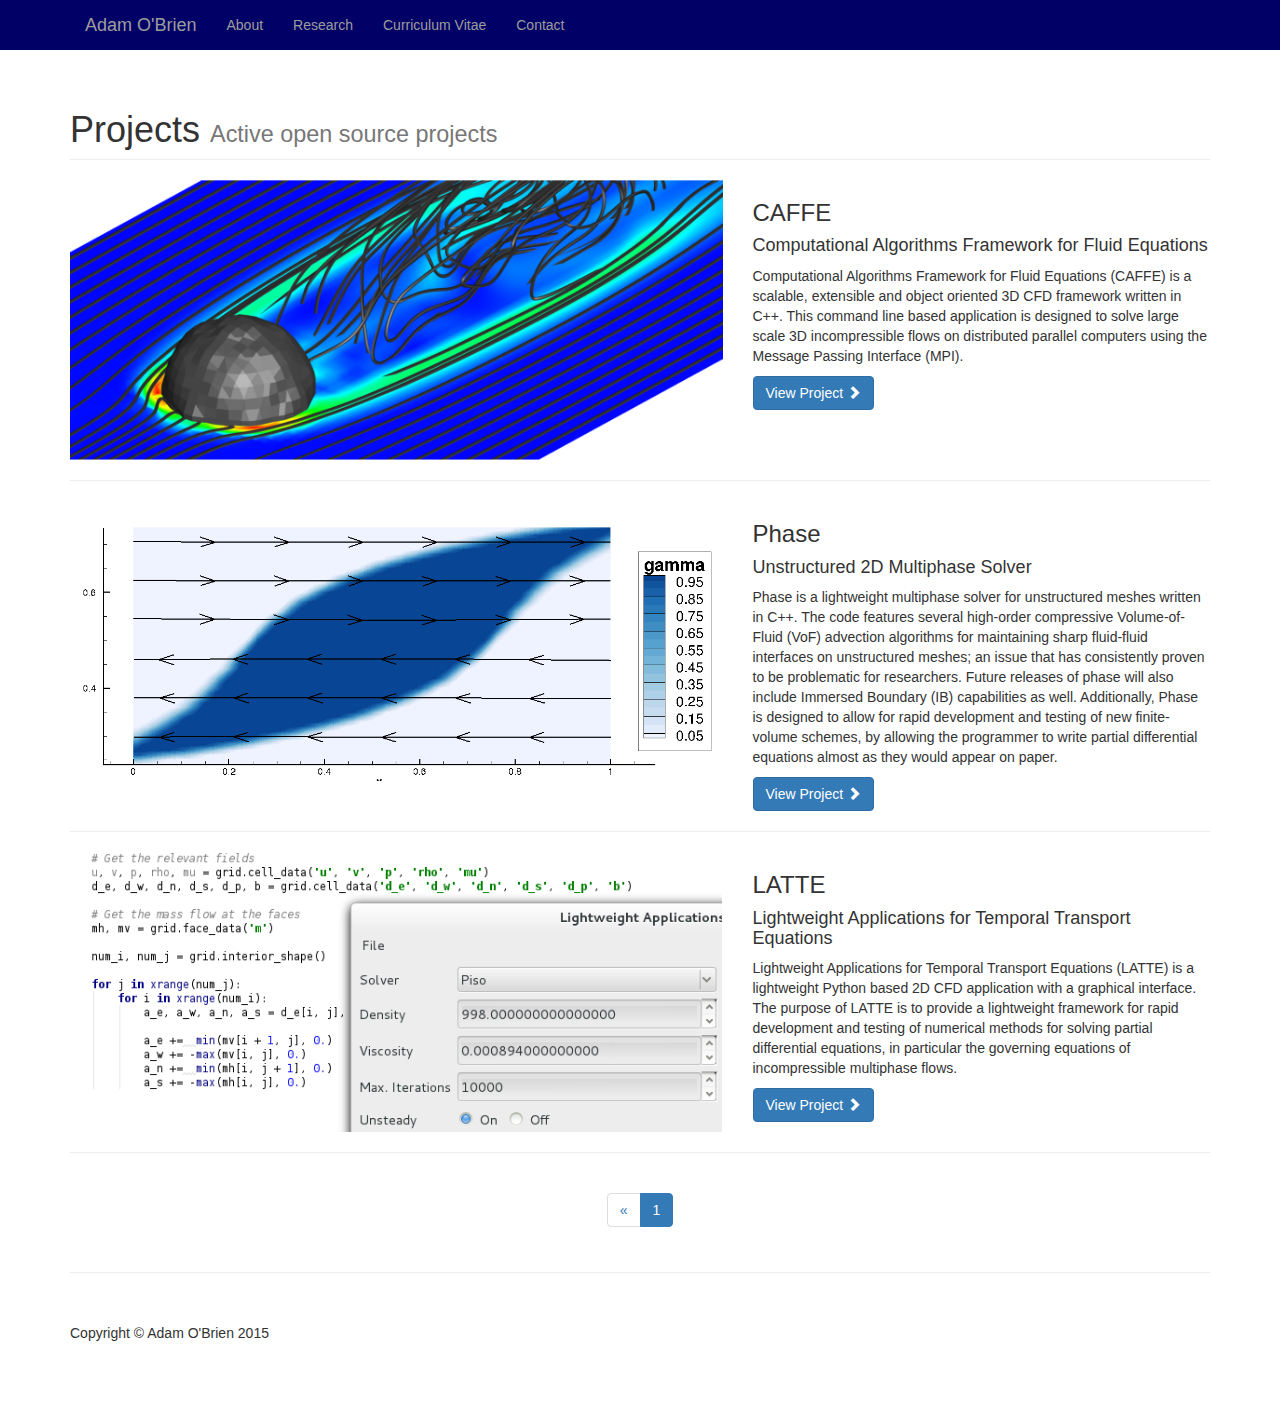
==== index.html @ 8004d94f "Initial commit." ====
<!DOCTYPE html>
<html lang="en">

<head>

    <meta charset="utf-8">
    <meta http-equiv="X-UA-Compatible" content="IE=edge">
    <meta name="viewport" content="width=device-width, initial-scale=1">
    <meta name="description" content="">
    <meta name="author" content="">

    <title>Home - Adam O'Brien</title>

    <!-- Bootstrap Core CSS -->
    <link href="css/bootstrap.min.css" rel="stylesheet">

    <!-- Custom CSS -->
    <link href="css/custom.css" rel="stylesheet">

    <!-- HTML5 Shim and Respond.js IE8 support of HTML5 elements and media queries -->
    <!-- WARNING: Respond.js doesn't work if you view the page via file:// -->
    <!--[if lt IE 9]>
    <script src="https://oss.maxcdn.com/libs/html5shiv/3.7.0/html5shiv.js"></script>
    <script src="https://oss.maxcdn.com/libs/respond.js/1.4.2/respond.min.js"></script>
    <![endif]-->

</head>

<body>

<!-- Navigation -->
<nav class="navbar-inverse navbar-fixed-top" role="navigation">
    <div class="container">
        <!-- Brand and toggle get grouped for better mobile display -->
        <div class="navbar-header">
            <button type="button" class="navbar-toggle" data-toggle="collapse"
                    data-target="#bs-example-navbar-collapse-1">
                <span class="sr-only">Toggle navigation</span>
                <span class="icon-bar"></span>
                <span class="icon-bar"></span>
                <span class="icon-bar"></span>
            </button>
            <a class="navbar-brand" href="#">Adam O'Brien</a>
        </div>
        <!-- Collect the nav links, forms, and other content for toggling -->
        <div class="collapse navbar-collapse" id="bs-example-navbar-collapse-1">
            <ul class="nav navbar-nav">
                <li>
                    <a href="about.html">About</a>
                </li>
                <li>
                    <a href="research.html">Research</a>
                </li>
                <li>
                    <a href="#">Curriculum Vitae</a>
                </li>
                <li>
                    <a href="#">Contact</a>
                </li>
            </ul>
        </div>
        <!-- /.navbar-collapse -->
    </div>
    <!-- /.container -->
</nav>

<!-- Page Content -->
<div class="container">

    <!-- Page Heading -->
    <div class="row">
        <div class="col-lg-12">
            <h1 class="page-header">Projects
                <small>Active open source projects</small>
            </h1>
        </div>
    </div>
    <!-- /.row -->

    <!-- CAFFE -->
    <div class="row">
        <div class="col-md-7">
            <a href="caffe.html">
                <img class="img-responsive" src="img/caffe.png" alt="" width="700" height="300">
            </a>
        </div>
        <div class="col-md-5">
            <h3>CAFFE</h3>
            <h4>Computational Algorithms Framework for Fluid Equations</h4>

            <p>
                Computational Algorithms Framework for Fluid Equations (CAFFE) is a scalable, extensible and object oriented
                3D CFD framework written in C++. This command line based application is designed to solve large scale
                3D incompressible flows on distributed parallel computers using the Message Passing Interface (MPI).
            </p>
            <a class="btn btn-primary" href="caffe.html">View Project <span class="glyphicon glyphicon-chevron-right"></span></a>
        </div>
    </div>
    <!-- /.row -->

    <hr>

        <!-- Phase -->
    <div class="row">
        <div class="col-md-7">
            <a href="phase.html">
                <img class="img-responsive" src="img/phase.png" alt="">
            </a>
        </div>
        <div class="col-md-5">
            <h3>Phase</h3>
            <h4>Unstructured 2D Multiphase Solver</h4>

            <p>
                Phase is a lightweight multiphase solver for unstructured meshes written in C++. The code features several
                high-order compressive Volume-of-Fluid (VoF) advection algorithms for maintaining sharp fluid-fluid interfaces
                on unstructured meshes; an issue that has consistently proven to be problematic for researchers. Future releases
                of phase will also include Immersed Boundary (IB) capabilities as well. Additionally, Phase is designed to allow
                for rapid development and testing of new finite-volume schemes, by allowing the programmer to write partial differential
                equations almost as they would appear on paper.
            </p>
            <a class="btn btn-primary" href="phase.html">View Project <span class="glyphicon glyphicon-chevron-right"></span></a>
        </div>
    </div>
    <!-- /.row -->

    <hr>

    <!-- LATTE -->
    <div class="row">
        <div class="col-md-7">
            <a href="latte.html">
                <img class="img-responsive" src="img/latte.png" alt="">
            </a>
        </div>
        <div class="col-md-5">
            <h3>LATTE</h3>
            <h4>Lightweight Applications for Temporal Transport Equations</h4>

            <p>
                Lightweight Applications for Temporal Transport Equations (LATTE) is a lightweight Python based 2D CFD
                application with a graphical interface. The purpose of LATTE is to provide a lightweight framework for
                rapid development and testing of numerical methods for solving partial differential equations, in particular
                the governing equations of incompressible multiphase flows.
            </p>
            <a class="btn btn-primary" href="latte.html">View Project <span class="glyphicon glyphicon-chevron-right"></span></a>
        </div>
    </div>
    <!-- /.row -->

    <hr>

    <!-- Pagination -->
    <div class="row text-center">
        <div class="col-lg-12">
            <ul class="pagination">
                <li>
                    <a href="#">&laquo;</a>
                </li>
                <li class="active">
                    <a href="#">1</a>
                </li>
            </ul>
        </div>
    </div>
    <!-- /.row -->

    <hr>

    <!-- Footer -->
    <footer>
        <div class="row">
            <div class="col-lg-12">
                <p>Copyright &copy; Adam O'Brien 2015</p>
            </div>
        </div>
        <!-- /.row -->
    </footer>

</div>
<!-- /.container -->

<!-- jQuery -->
<script src="js/jquery.js"></script>

<!-- Bootstrap Core JavaScript -->
<script src="js/bootstrap.min.js"></script>

</body>

</html>
---- css/custom.css ----
/*!
 * Start Bootstrap - 1 Col Portfolio HTML Template (http://startbootstrap.com)
 * Code licensed under the Apache License v2.0.
 * For details, see http://www.apache.org/licenses/LICENSE-2.0.
 */

.navbar-inverse {
    background: #000066;
}

body {
    padding-top: 70px; /* Required padding for .navbar-fixed-top. Remove if using .navbar-static-top. Change if height of navigation changes. */
}

footer {
    margin: 50px 0;
}

.gap-right {
    margin-right: 10px;
}

.gap-top {
    margin-top: 10px;
}

.gap-bottom {
    margin-bottom: 10px;
}
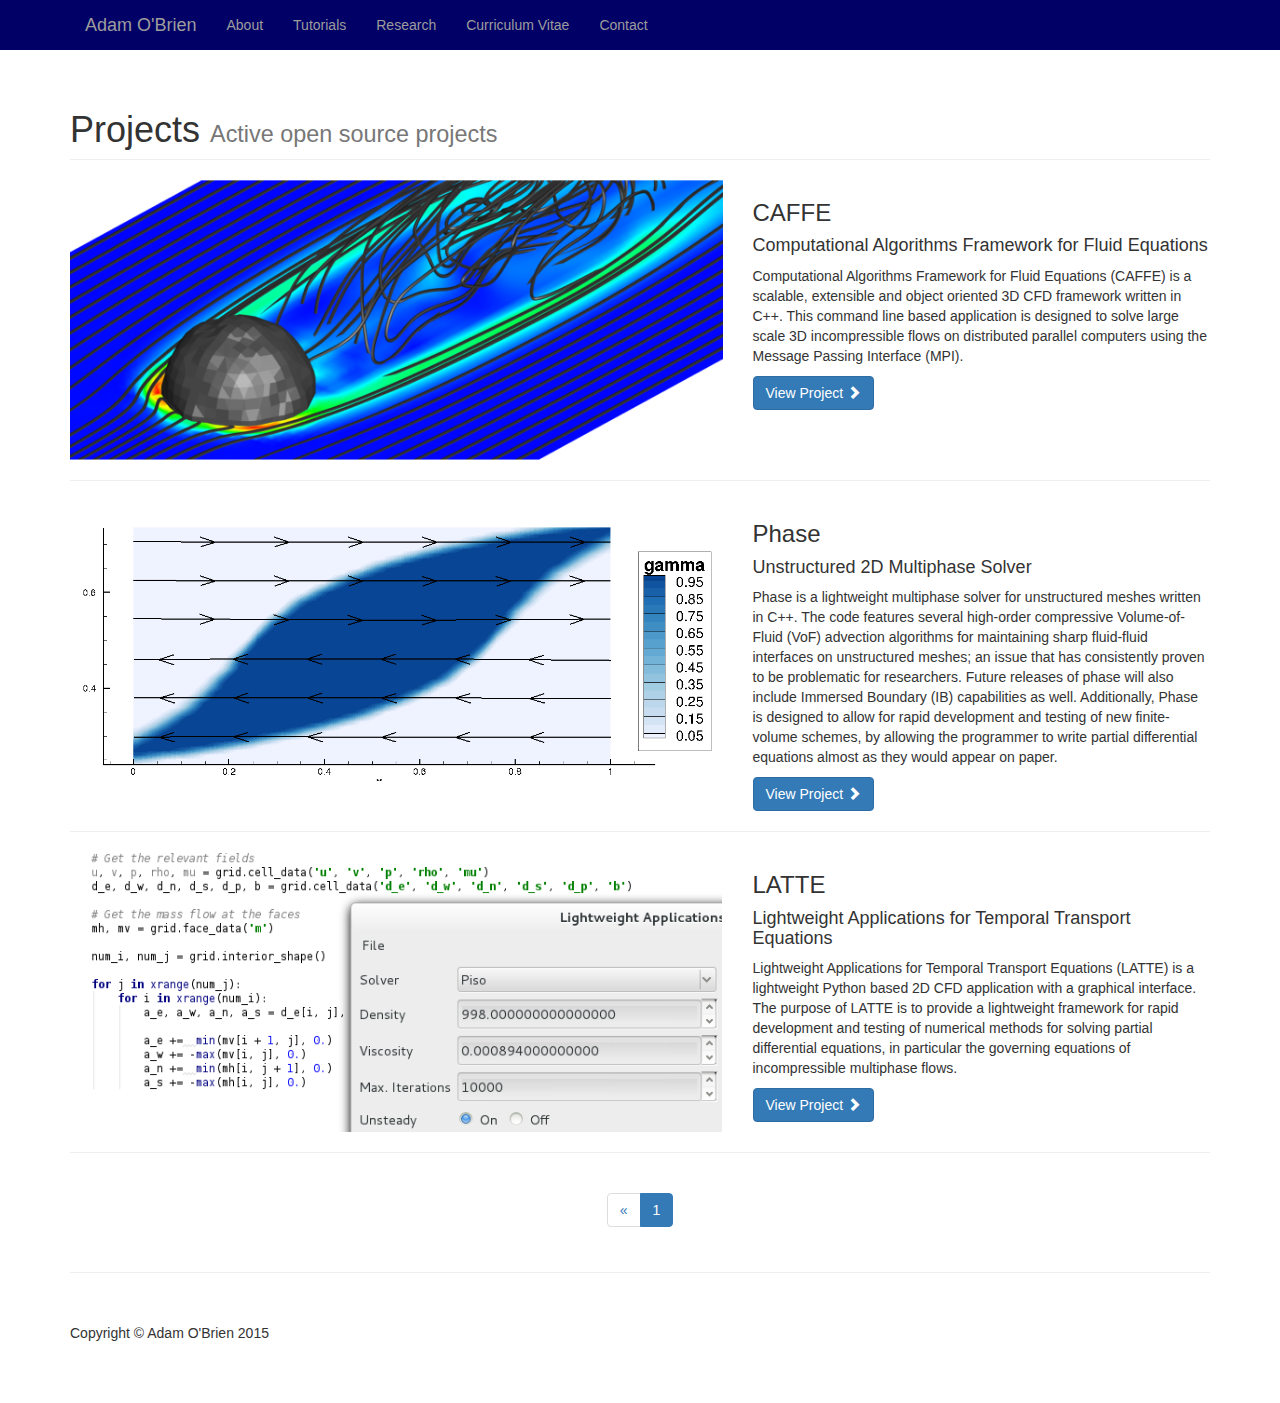
==== commit 579df5f4: "Began working on the tutorials." ====
--- a/index.html
+++ b/index.html
@@ -49,13 +49,16 @@
                     <a href="about.html">About</a>
                 </li>
                 <li>
+                    <a href="tutorials.html">Tutorials</a>
+                </li>
+                <li>
                     <a href="research.html">Research</a>
                 </li>
                 <li>
-                    <a href="#">Curriculum Vitae</a>
+                    <a href="curriculumvitae.html">Curriculum Vitae</a>
                 </li>
                 <li>
-                    <a href="#">Contact</a>
+                    <a href="contact.html">Contact</a>
                 </li>
             </ul>
         </div>
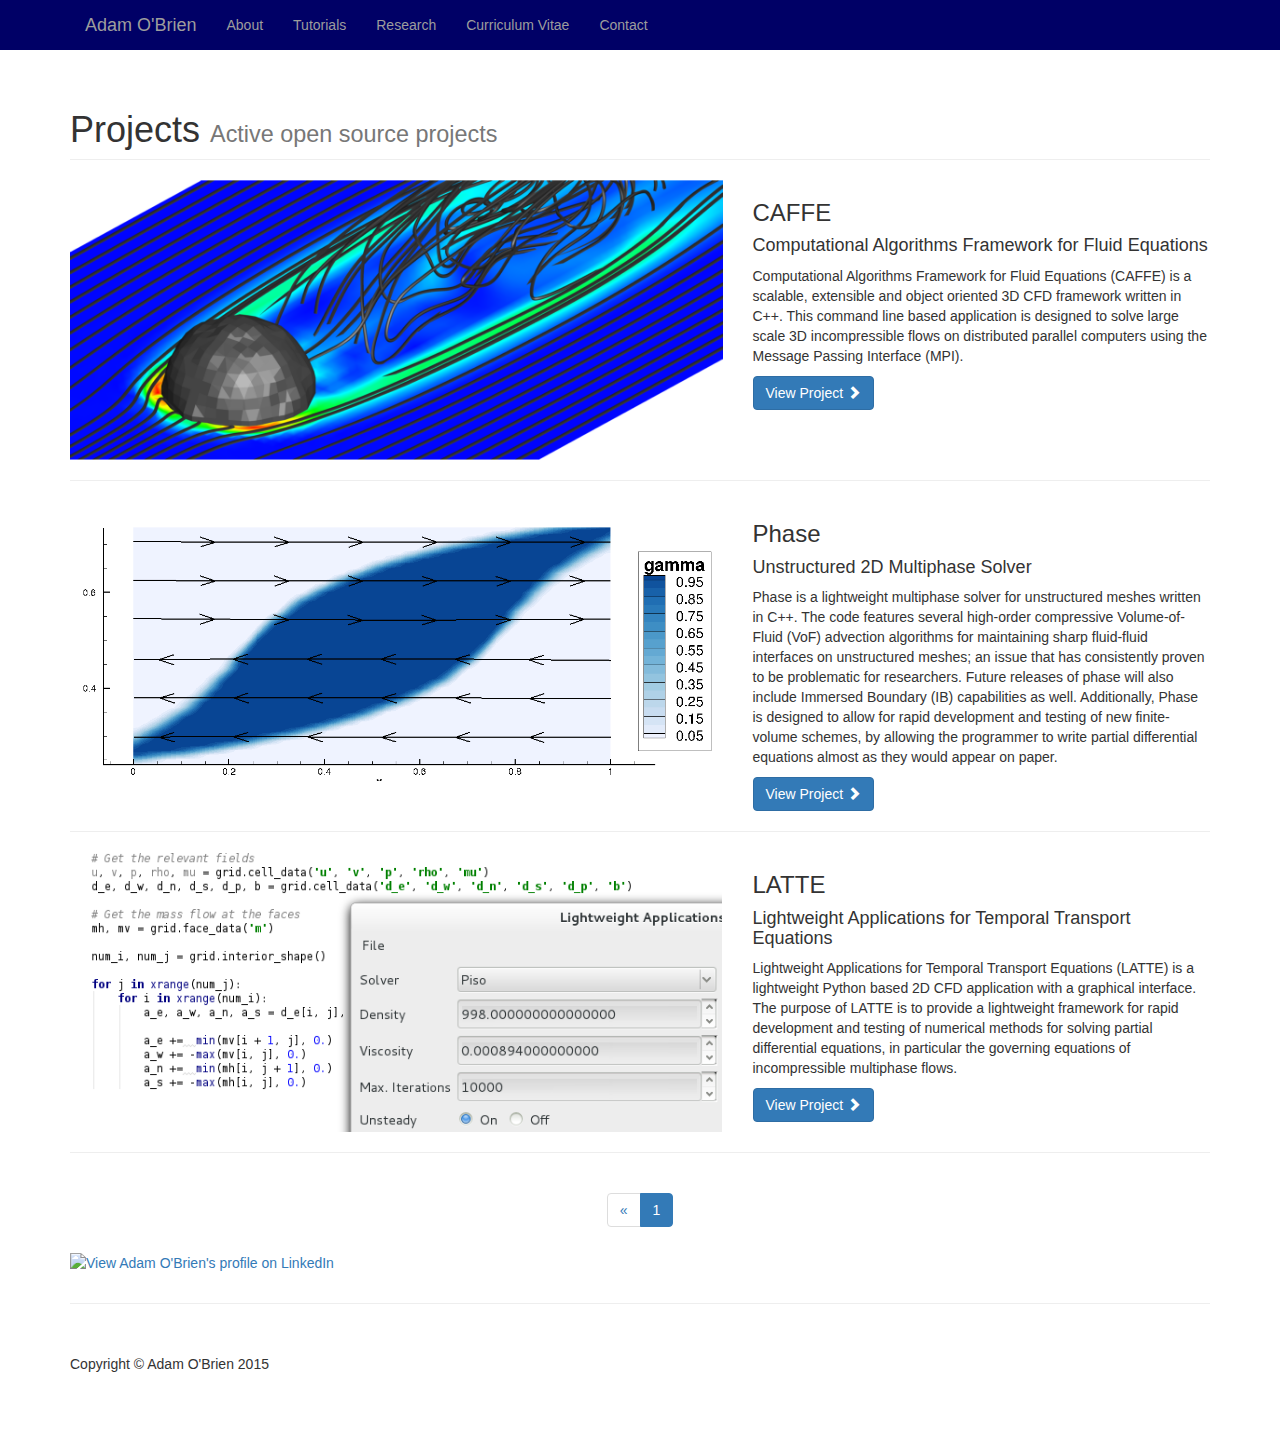
==== commit 466d5746: "Added a social media link as well as some videos for Phase." ====
--- a/index.html
+++ b/index.html
@@ -103,7 +103,7 @@
 
     <hr>
 
-        <!-- Phase -->
+    <!-- Phase -->
     <div class="row">
         <div class="col-md-7">
             <a href="phase.html">
@@ -168,6 +168,18 @@
     </div>
     <!-- /.row -->
 
+    <!-- Social media -->
+    <div class="row">
+        <div class="col-lg-12">
+            <p>
+                <a href="https://ca.linkedin.com/pub/adam-o-brien/51/640/a83">
+                    <img src="https://static.licdn.com/scds/common/u/img/webpromo/btn_profile_bluetxt_80x15.png"
+                         width="80" height="15" border="0" alt="View Adam O'Brien's profile on LinkedIn">
+                </a>
+            </p>
+        </div>
+    </div>
+
     <hr>
 
     <!-- Footer -->
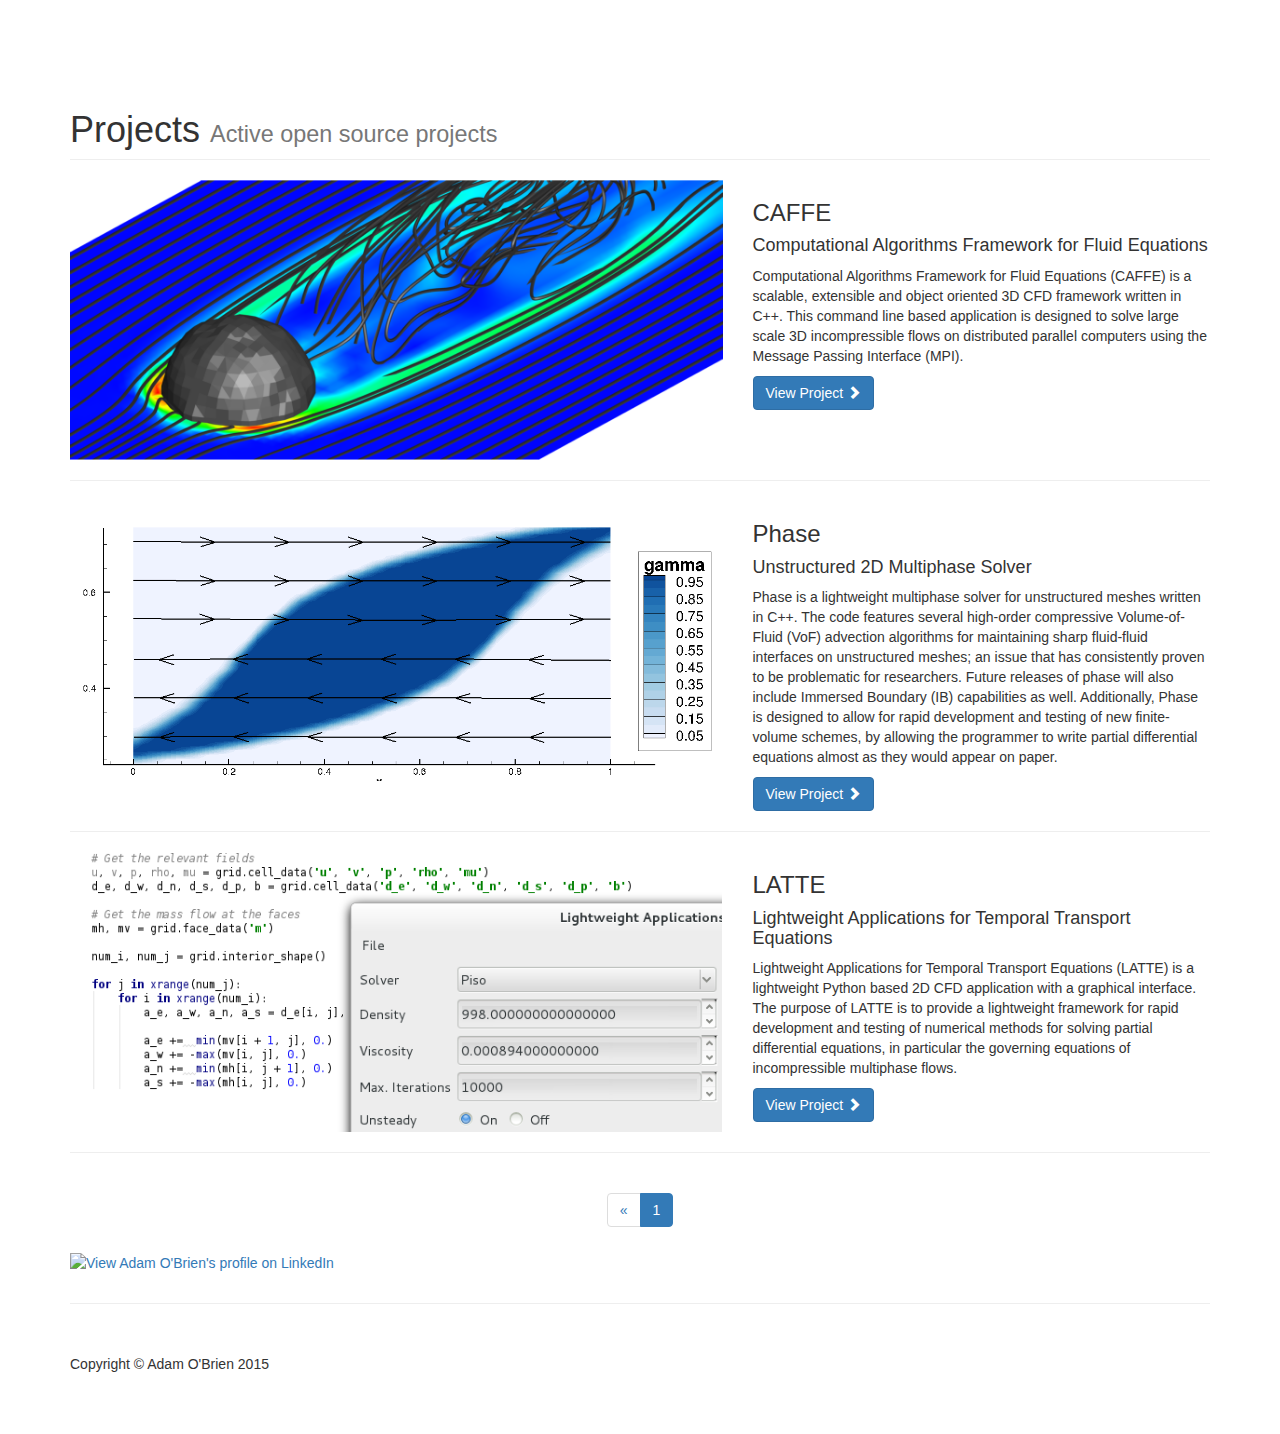
==== commit 435df3bb: "Added new videos to the Phase project page." ====
--- a/index.html
+++ b/index.html
@@ -29,43 +29,11 @@
 <body>
 
 <!-- Navigation -->
-<nav class="navbar-inverse navbar-fixed-top" role="navigation">
-    <div class="container">
-        <!-- Brand and toggle get grouped for better mobile display -->
-        <div class="navbar-header">
-            <button type="button" class="navbar-toggle" data-toggle="collapse"
-                    data-target="#bs-example-navbar-collapse-1">
-                <span class="sr-only">Toggle navigation</span>
-                <span class="icon-bar"></span>
-                <span class="icon-bar"></span>
-                <span class="icon-bar"></span>
-            </button>
-            <a class="navbar-brand" href="#">Adam O'Brien</a>
-        </div>
-        <!-- Collect the nav links, forms, and other content for toggling -->
-        <div class="collapse navbar-collapse" id="bs-example-navbar-collapse-1">
-            <ul class="nav navbar-nav">
-                <li>
-                    <a href="about.html">About</a>
-                </li>
-                <li>
-                    <a href="tutorials.html">Tutorials</a>
-                </li>
-                <li>
-                    <a href="research.html">Research</a>
-                </li>
-                <li>
-                    <a href="curriculumvitae.html">Curriculum Vitae</a>
-                </li>
-                <li>
-                    <a href="contact.html">Contact</a>
-                </li>
-            </ul>
-        </div>
-        <!-- /.navbar-collapse -->
-    </div>
-    <!-- /.container -->
-</nav>
+<script type="text/javascript">
+    $(document).ready(function () {
+        $('#navbar').('navbar.html');
+    });
+</script>
 
 <!-- Page Content -->
 <div class="container">
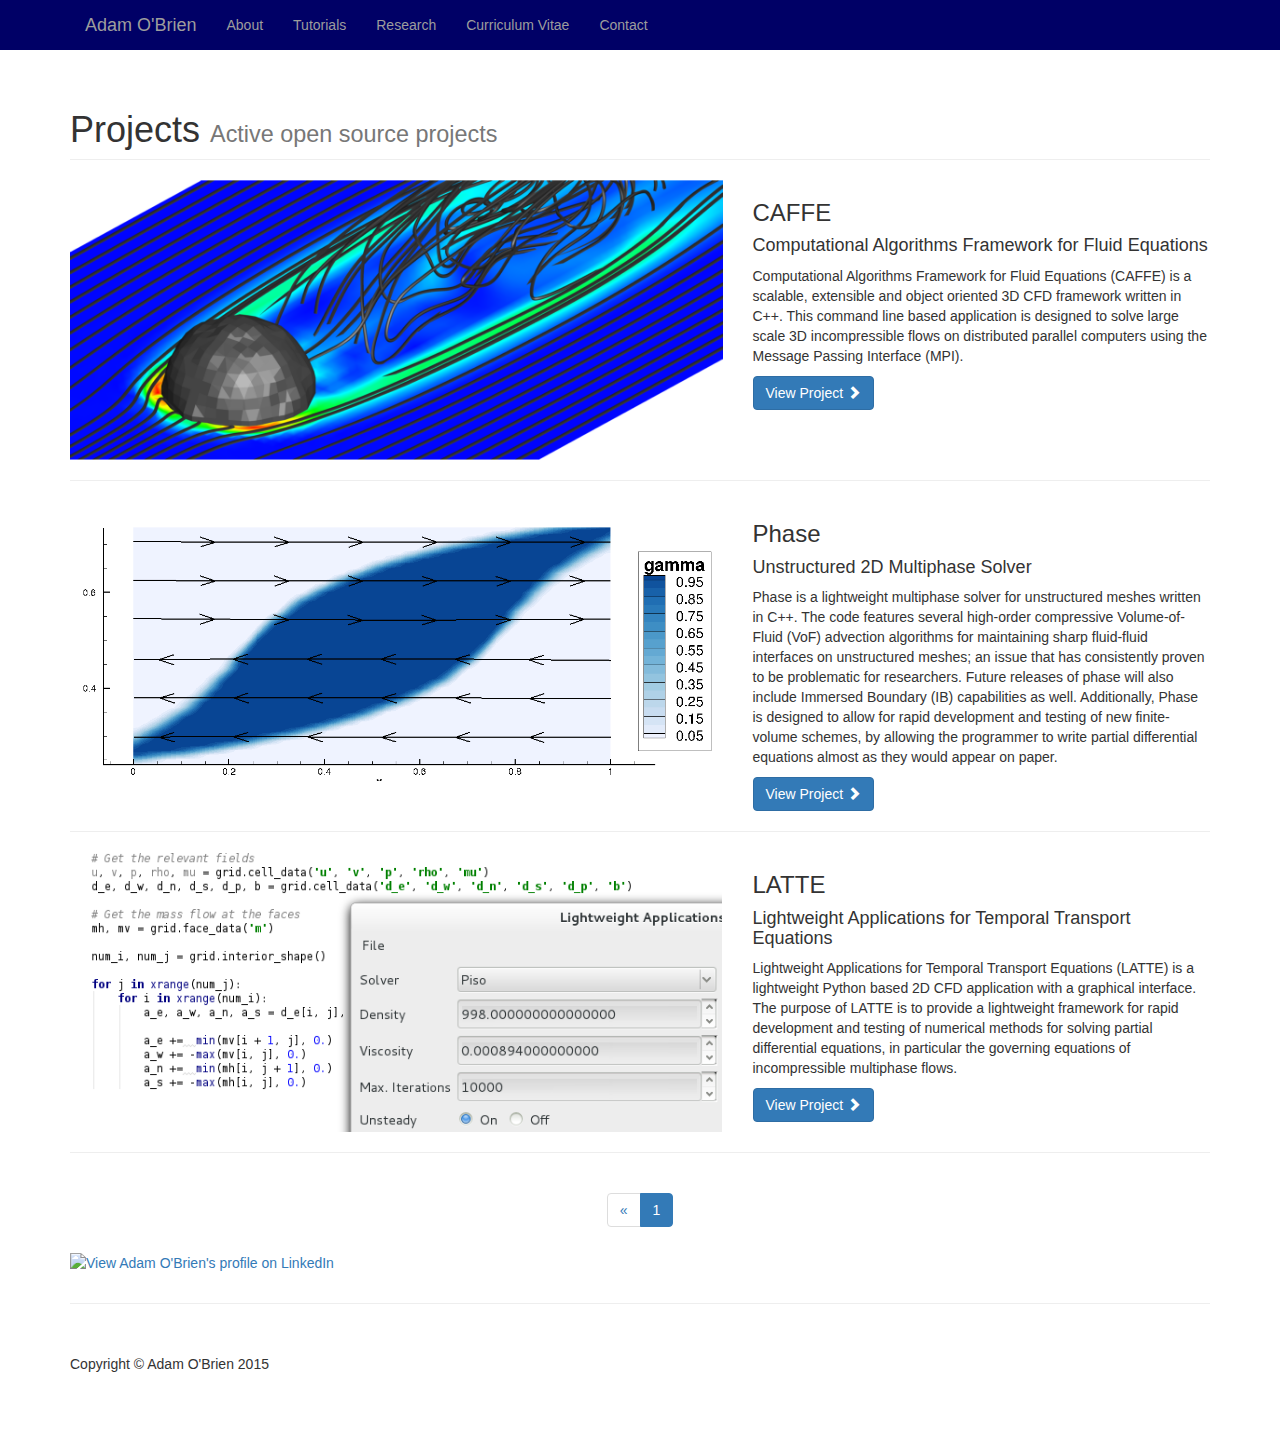
==== commit f1a2baf3: "Fixed the navbar for index.html and updated the requirements for Phase." ====
--- a/index.html
+++ b/index.html
@@ -29,11 +29,43 @@
 <body>
 
 <!-- Navigation -->
-<script type="text/javascript">
-    $(document).ready(function () {
-        $('#navbar').('navbar.html');
-    });
-</script>
+<nav class="navbar-inverse navbar-fixed-top" role="navigation">
+    <div class="container">
+        <!-- Brand and toggle get grouped for better mobile display -->
+        <div class="navbar-header">
+            <button type="button" class="navbar-toggle" data-toggle="collapse"
+                    data-target="#bs-example-navbar-collapse-1">
+                <span class="sr-only">Toggle navigation</span>
+                <span class="icon-bar"></span>
+                <span class="icon-bar"></span>
+                <span class="icon-bar"></span>
+            </button>
+            <a class="navbar-brand" href="#">Adam O'Brien</a>
+        </div>
+        <!-- Collect the nav links, forms, and other content for toggling -->
+        <div class="collapse navbar-collapse" id="bs-example-navbar-collapse-1">
+            <ul class="nav navbar-nav">
+                <li>
+                    <a href="about.html">About</a>
+                </li>
+                <li>
+                    <a href="tutorials.html">Tutorials</a>
+                </li>
+                <li>
+                    <a href="research.html">Research</a>
+                </li>
+                <li>
+                    <a href="curriculumvitae.html">Curriculum Vitae</a>
+                </li>
+                <li>
+                    <a href="contact.html">Contact</a>
+                </li>
+            </ul>
+        </div>
+        <!-- /.navbar-collapse -->
+    </div>
+    <!-- /.container -->
+</nav>
 
 <!-- Page Content -->
 <div class="container">
